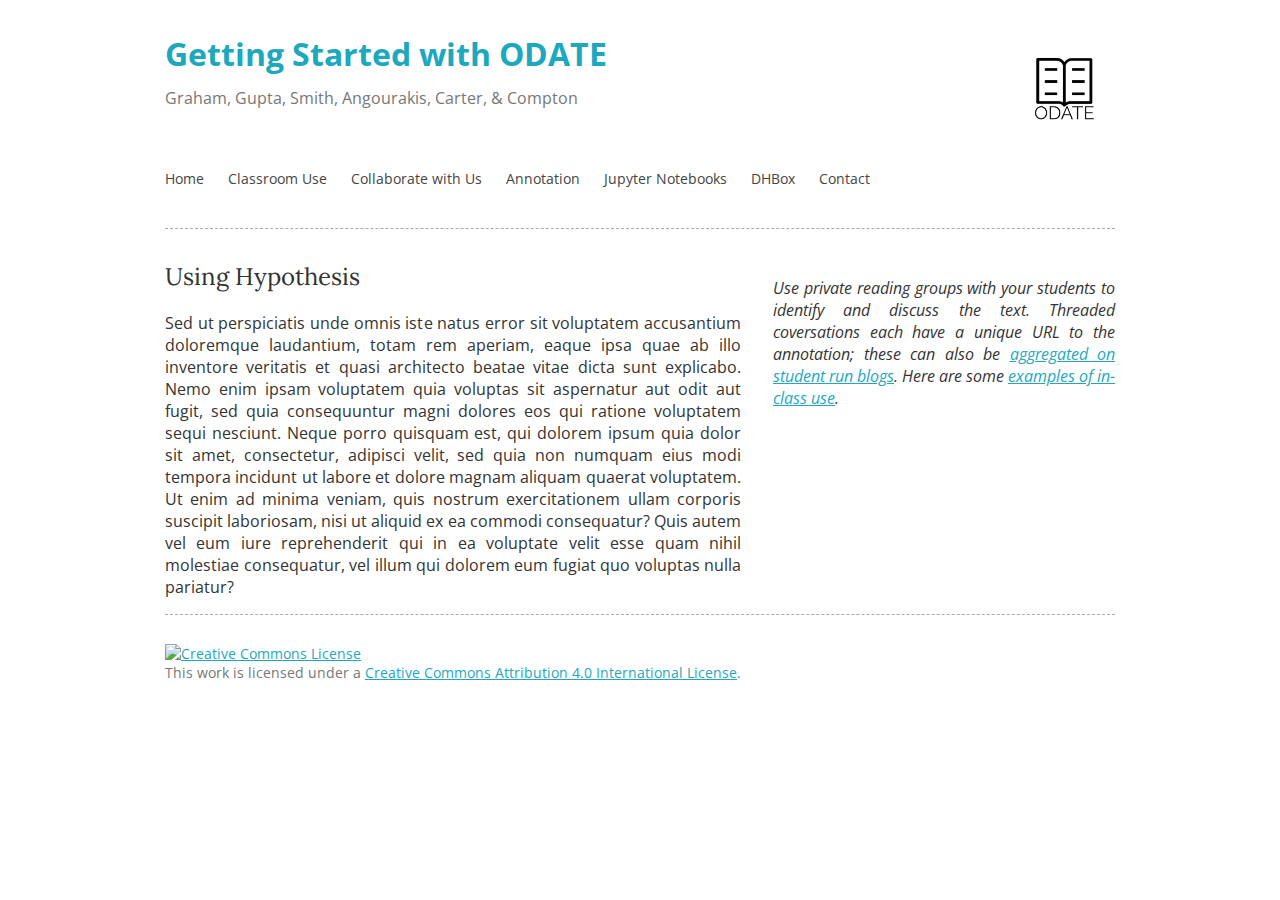
==== annotation/index.html @ d88860a3 "first" ====
<!DOCTYPE html>
<html>
  <head>
    <title> - Getting Started with ODATE</title>
    <link rel="stylesheet" href="http://o-date.github.io/supportcss/crab.css">
    <meta name="viewport" content="width=device-width, initial-scale=1.0, minimum-scale=0.5, maximum-scale=3.0">
    <meta name="generator" content="Hugo 0.40.3" />



    

  </head>
  <body>

    <div id="container">

      <div id="header">

        <div id="site-logo">
          
            <img src="http://o-date.github.io/supportimg/odate.png" width = "100px">
          
        </div>

	<div id="site-title"><a href="http://o-date.github.io/support">Getting Started with ODATE</a></div>
	<div id="site-slogan">Graham, Gupta, Smith, Angourakis, Carter, &amp; Compton</div>

      </div>

            <nav>
	<ul class="first">
          
            <li><a href="/support/">Home</a>
	    
	    </li>
	  
            <li><a href="/support/classroom/">Classroom Use</a>
	    
	    </li>
	  
            <li><a href="/support/contribute/">Collaborate with Us</a>
	    
	    </li>
	  
            <li><a href="/support/annotation/">Annotation</a>
	    
	    </li>
	  
            <li><a href="/support/jupyter/">Jupyter Notebooks</a>
	    
	    </li>
	  
            <li><a href="/support/dhbox/">DHBox</a>
	    
	    </li>
	  
            <li><a href="/support/contact/">Contact</a>
	    
	    </li>
	  
	</ul>
      </nav>


      <div id="content">

        <div id="article">
	  <h1></h1>




<h2 id="using-hypothesis">Using Hypothesis</h2>

<div id="summary">
  <p><em>Use private reading groups with your students to identify and discuss the text. Threaded coversations each have a unique URL to the annotation; these can also be <a href="http://umwdtlt.com/hypothesis-aggregator-wordpress-plugin/">aggregated on student run blogs</a>. Here are some <a href="https://web.hypothes.is/examples-of-classroom-use/">examples of in-class use</a>.</em></p>

</div>


<p>Sed ut perspiciatis unde omnis iste natus error sit voluptatem accusantium doloremque laudantium, totam rem aperiam, eaque ipsa quae ab illo inventore veritatis et quasi architecto beatae vitae dicta sunt explicabo. Nemo enim ipsam voluptatem quia voluptas sit aspernatur aut odit aut fugit, sed quia consequuntur magni dolores eos qui ratione voluptatem sequi nesciunt. Neque porro quisquam est, qui dolorem ipsum quia dolor sit amet, consectetur, adipisci velit, sed quia non numquam eius modi tempora incidunt ut labore et dolore magnam aliquam quaerat voluptatem. Ut enim ad minima veniam, quis nostrum exercitationem ullam corporis suscipit laboriosam, nisi ut aliquid ex ea commodi consequatur? Quis autem vel eum iure reprehenderit qui in ea voluptate velit esse quam nihil molestiae consequatur, vel illum qui dolorem eum fugiat quo voluptas nulla pariatur?</p>


        </div>

      </div>

      <div id="footer">
         <a rel="license" href="http://creativecommons.org/licenses/by/4.0/"><img alt="Creative Commons License" style="border-width:0" src="https://i.creativecommons.org/l/by/4.0/88x31.png" /></a><br />This work is licensed under a <a rel="license" href="http://creativecommons.org/licenses/by/4.0/">Creative Commons Attribution 4.0 International License</a>.
      </div>

    </div>

  </body>
</html>
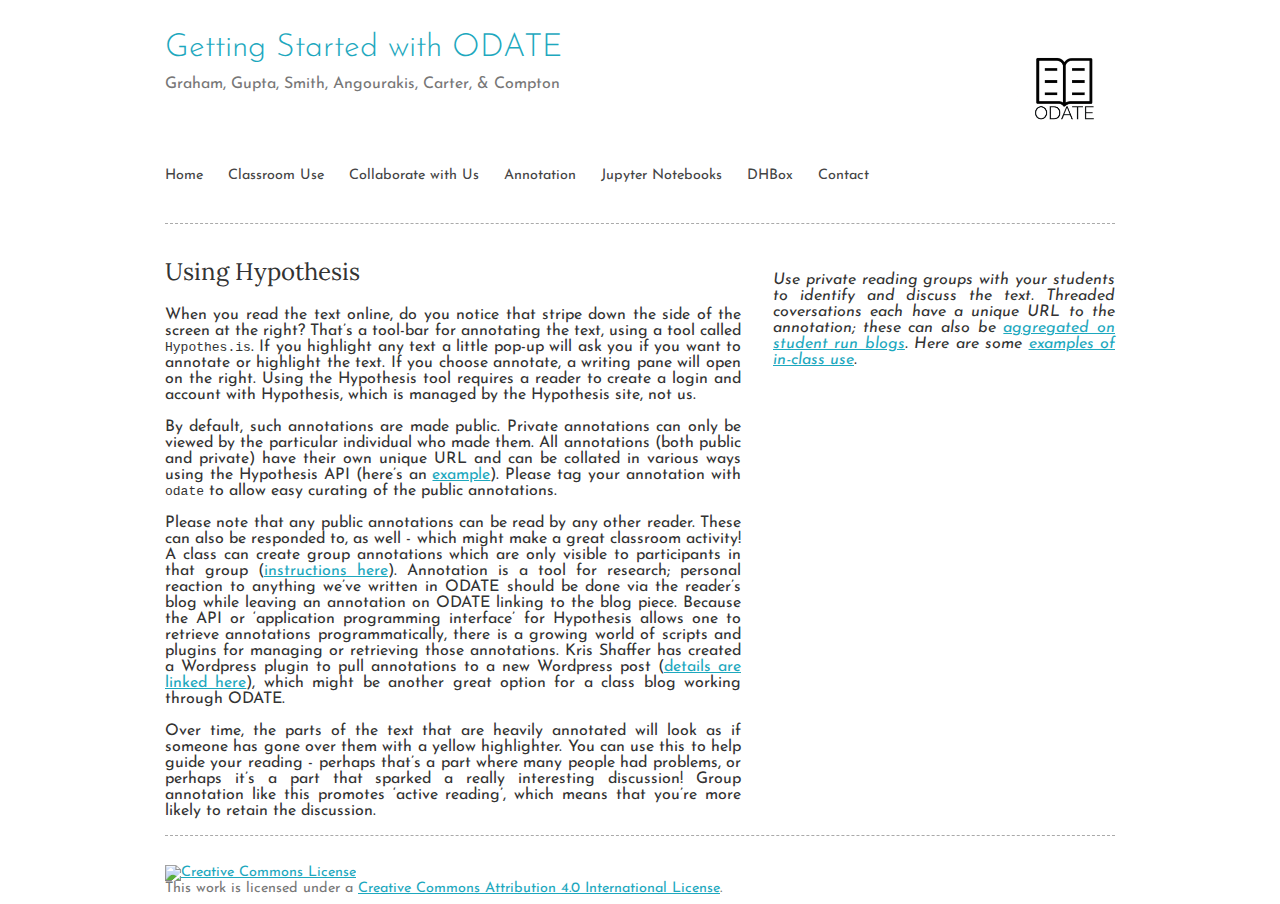
==== commit 623653af: "all pages written" ====
--- a/annotation/index.html
+++ b/annotation/index.html
@@ -2,7 +2,7 @@
 <html>
   <head>
     <title> - Getting Started with ODATE</title>
-    <link rel="stylesheet" href="http://o-date.github.io/supportcss/crab.css">
+    <link rel="stylesheet" href="https://o-date.github.io/support/css/crab.css">
     <meta name="viewport" content="width=device-width, initial-scale=1.0, minimum-scale=0.5, maximum-scale=3.0">
     <meta name="generator" content="Hugo 0.40.3" />
 
@@ -19,11 +19,11 @@
 
         <div id="site-logo">
           
-            <img src="http://o-date.github.io/supportimg/odate.png" width = "100px">
+            <img src="https://o-date.github.io/support/img/odate.png" width = "100px">
           
         </div>
 
-	<div id="site-title"><a href="http://o-date.github.io/support">Getting Started with ODATE</a></div>
+	<div id="site-title"><a href="https://o-date.github.io/support/">Getting Started with ODATE</a></div>
 	<div id="site-slogan">Graham, Gupta, Smith, Angourakis, Carter, &amp; Compton</div>
 
       </div>
@@ -79,7 +79,13 @@
 </div>
 
 
-<p>Sed ut perspiciatis unde omnis iste natus error sit voluptatem accusantium doloremque laudantium, totam rem aperiam, eaque ipsa quae ab illo inventore veritatis et quasi architecto beatae vitae dicta sunt explicabo. Nemo enim ipsam voluptatem quia voluptas sit aspernatur aut odit aut fugit, sed quia consequuntur magni dolores eos qui ratione voluptatem sequi nesciunt. Neque porro quisquam est, qui dolorem ipsum quia dolor sit amet, consectetur, adipisci velit, sed quia non numquam eius modi tempora incidunt ut labore et dolore magnam aliquam quaerat voluptatem. Ut enim ad minima veniam, quis nostrum exercitationem ullam corporis suscipit laboriosam, nisi ut aliquid ex ea commodi consequatur? Quis autem vel eum iure reprehenderit qui in ea voluptate velit esse quam nihil molestiae consequatur, vel illum qui dolorem eum fugiat quo voluptas nulla pariatur?</p>
+<p>When you read the text online, do you notice that stripe down the side of the screen at the right? That&rsquo;s a tool-bar for annotating the text, using a tool called <code>Hypothes.is</code>. If you highlight any text a little pop-up will ask you if you want to annotate or highlight the text. If you choose annotate, a writing pane will open on the right. Using the Hypothesis tool requires a reader to create a login and account with Hypothesis, which is managed by the Hypothesis site, not us.</p>
+
+<p>By default, such annotations are made public. Private annotations can only be viewed by the particular individual who made them. All annotations (both public and private) have their own unique URL and can be collated in various ways using the Hypothesis API (here&rsquo;s an <a href="http://jonudell.net/h/facet.html">example</a>). Please tag your annotation with <code>odate</code> to allow easy curating of the public annotations.</p>
+
+<p>Please note that any public annotations can be read by any other reader. These can also be responded to, as well - which might make a great classroom activity! A class can create group annotations which are only visible to participants in that group (<a href="https://hypothes.is/blog/introducing-groups/">instructions here</a>). Annotation is a tool for research; personal reaction to anything we&rsquo;ve written in ODATE should be done via the reader’s blog while leaving an annotation on ODATE linking to the blog piece. Because the API or &lsquo;application programming interface&rsquo; for Hypothesis allows one to retrieve annotations programmatically, there is a growing world of scripts and plugins for managing or retrieving those annotations. Kris Shaffer has created a Wordpress plugin to pull annotations to a new Wordpress post (<a href="http://pushpullfork.com/2016/08/hypothesis-aggregator/">details are linked here</a>), which might be another great option for a class blog working through ODATE.</p>
+
+<p>Over time, the parts of the text that are heavily annotated will look as if someone has gone over them with a yellow highlighter. You can use this to help guide your reading - perhaps that&rsquo;s a part where many people had problems, or perhaps it&rsquo;s a part that sparked a really interesting discussion! Group annotation like this promotes &lsquo;active reading&rsquo;, which means that you&rsquo;re more likely to retain the discussion.</p>
 
 
         </div>
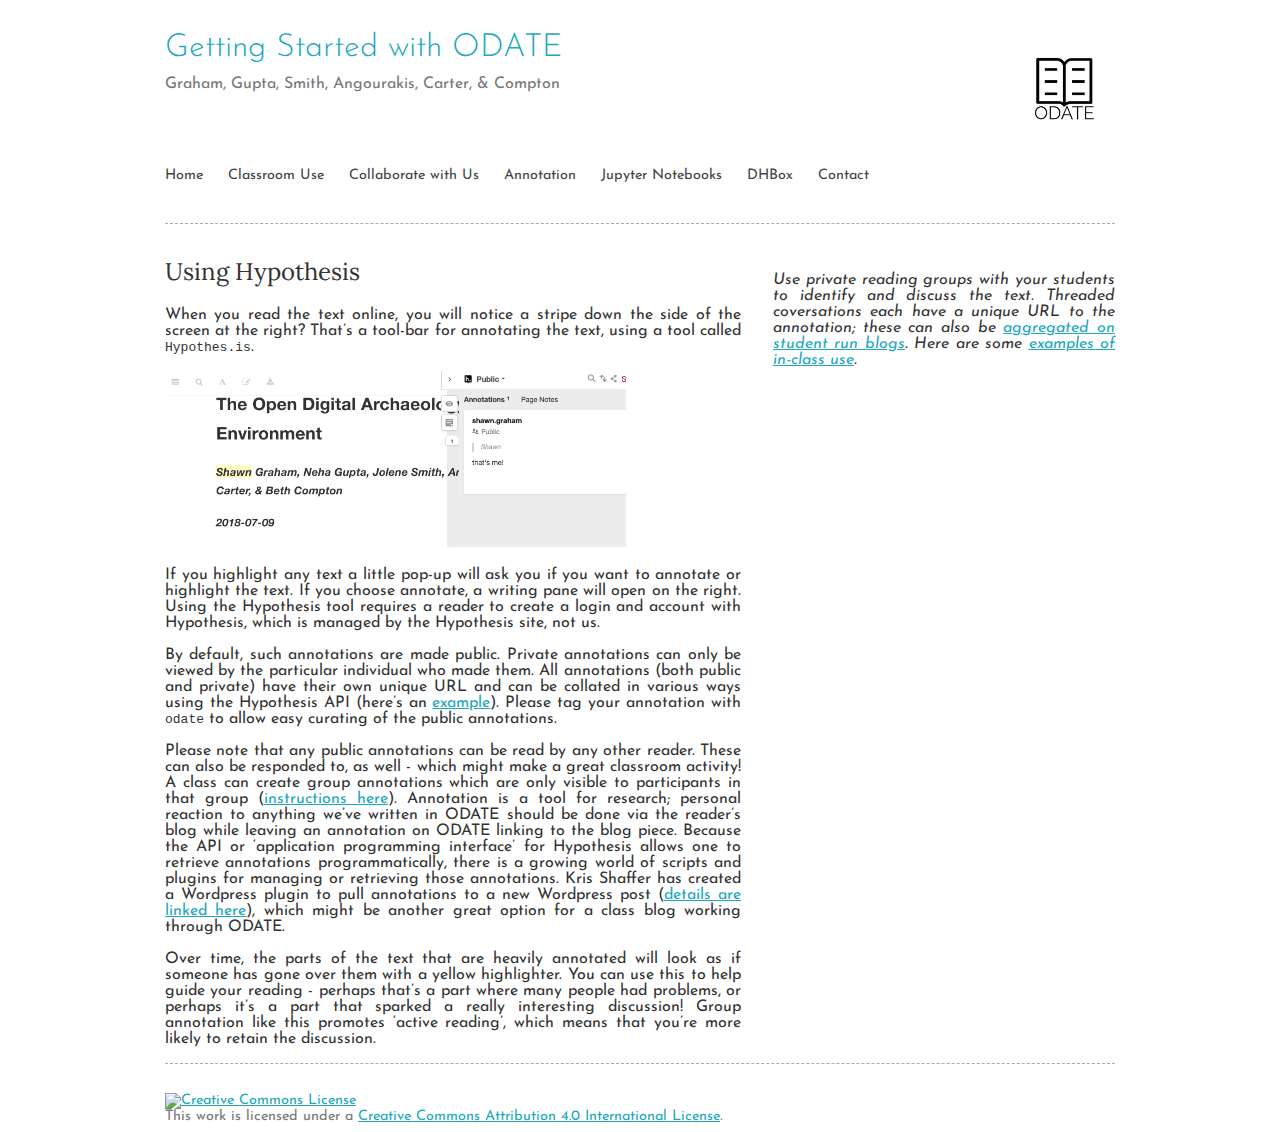
==== commit 90876653: "damned images" ====
--- a/annotation/index.html
+++ b/annotation/index.html
@@ -79,7 +79,11 @@
 </div>
 
 
-<p>When you read the text online, do you notice that stripe down the side of the screen at the right? That&rsquo;s a tool-bar for annotating the text, using a tool called <code>Hypothes.is</code>. If you highlight any text a little pop-up will ask you if you want to annotate or highlight the text. If you choose annotate, a writing pane will open on the right. Using the Hypothesis tool requires a reader to create a login and account with Hypothesis, which is managed by the Hypothesis site, not us.</p>
+<p>When you read the text online, you will notice a stripe down the side of the screen at the right? That&rsquo;s a tool-bar for annotating the text, using a tool called <code>Hypothes.is</code>.</p>
+
+<p><img src="/img/hypothesis.png" width="80%"/></p>
+
+<p>If you highlight any text a little pop-up will ask you if you want to annotate or highlight the text. If you choose annotate, a writing pane will open on the right. Using the Hypothesis tool requires a reader to create a login and account with Hypothesis, which is managed by the Hypothesis site, not us.</p>
 
 <p>By default, such annotations are made public. Private annotations can only be viewed by the particular individual who made them. All annotations (both public and private) have their own unique URL and can be collated in various ways using the Hypothesis API (here&rsquo;s an <a href="http://jonudell.net/h/facet.html">example</a>). Please tag your annotation with <code>odate</code> to allow easy curating of the public annotations.</p>
 
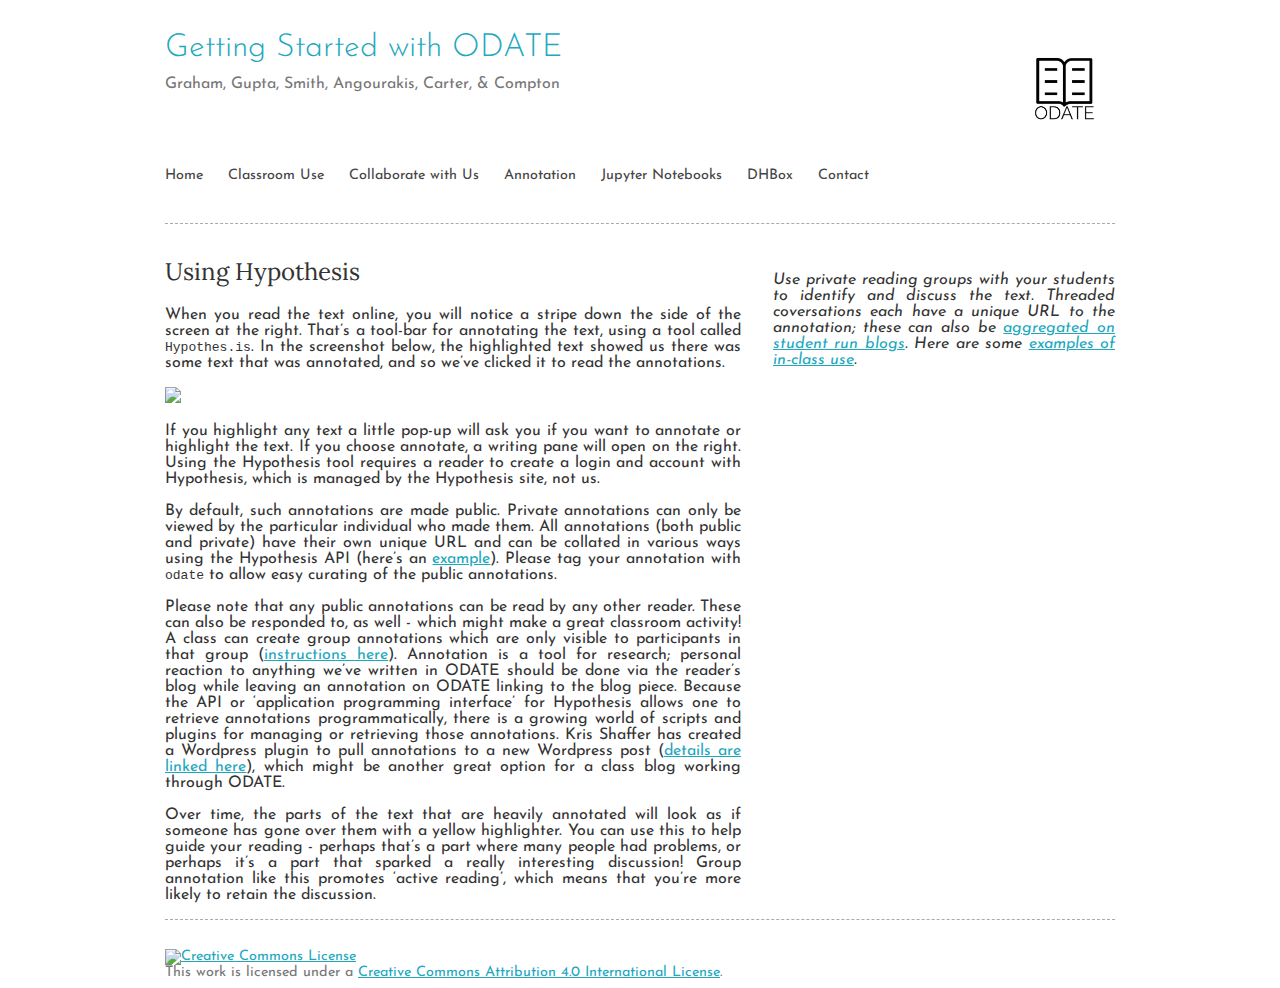
==== commit fb0b93c1: "damned screenshots" ====
--- a/annotation/index.html
+++ b/annotation/index.html
@@ -79,9 +79,9 @@
 </div>
 
 
-<p>When you read the text online, you will notice a stripe down the side of the screen at the right? That&rsquo;s a tool-bar for annotating the text, using a tool called <code>Hypothes.is</code>.</p>
+<p>When you read the text online, you will notice a stripe down the side of the screen at the right. That&rsquo;s a tool-bar for annotating the text, using a tool called <code>Hypothes.is</code>. In the screenshot below, the highlighted text showed us there was some text that was annotated, and so we&rsquo;ve clicked it to read the annotations.</p>
 
-<p><img src="/img/hypothesis.png" width="80%"/></p>
+<p><img src="/support/img/hypothesis.png" width="80%"/></p>
 
 <p>If you highlight any text a little pop-up will ask you if you want to annotate or highlight the text. If you choose annotate, a writing pane will open on the right. Using the Hypothesis tool requires a reader to create a login and account with Hypothesis, which is managed by the Hypothesis site, not us.</p>
 
